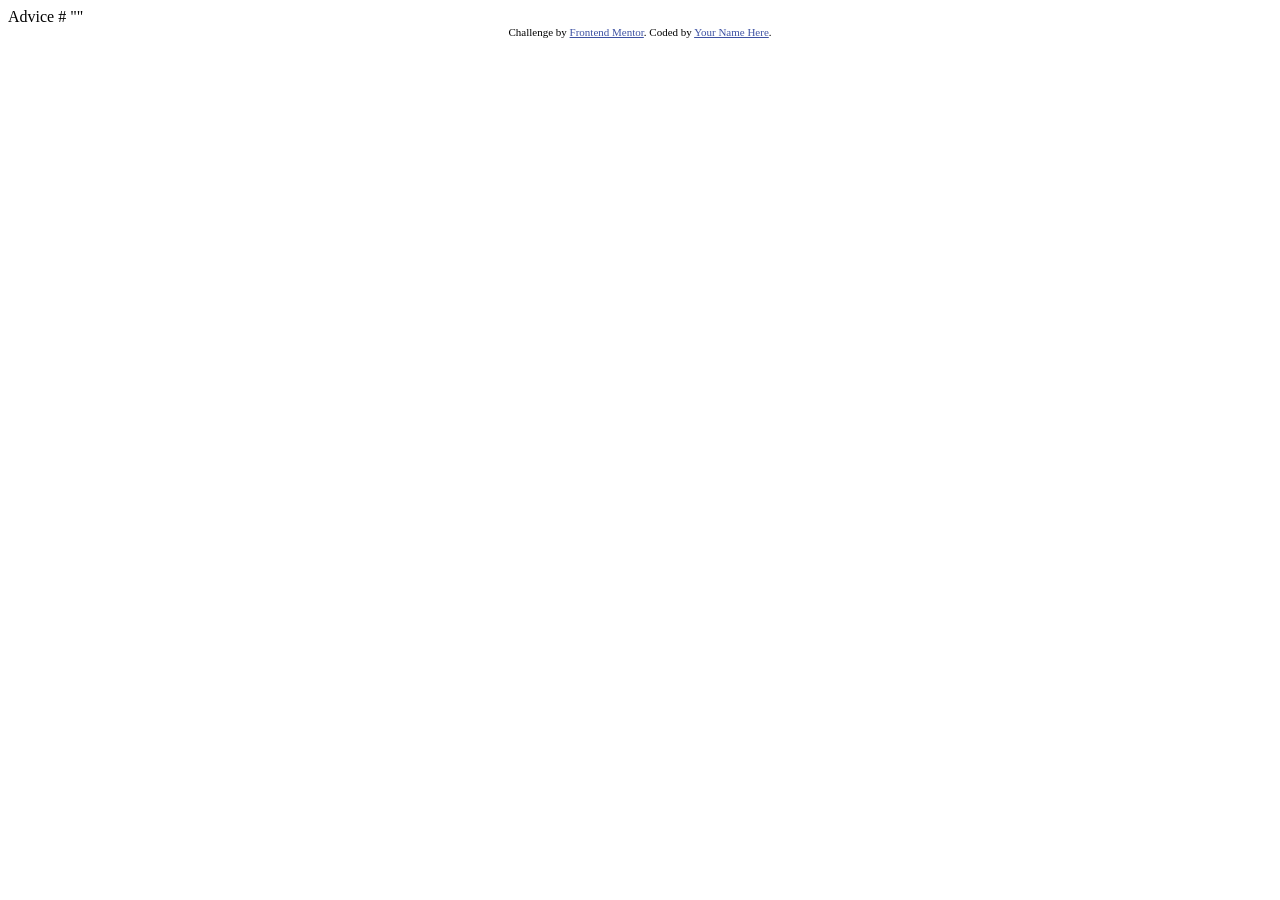
==== index.html @ 4f1453fd "first commit" ====
<!DOCTYPE html>
<html lang="en">
<head>
  <meta charset="UTF-8">
  <meta name="viewport" content="width=device-width, initial-scale=1.0"> <!-- displays site properly based on user's device -->

  <link rel="icon" type="image/png" sizes="32x32" href="./images/favicon-32x32.png">
  
  <title>Frontend Mentor | Advice generator app</title>

  <!-- Feel free to remove these styles or customise in your own stylesheet 👍 -->
  <style>
    .attribution { font-size: 11px; text-align: center; }
    .attribution a { color: hsl(228, 45%, 44%); }
  </style>
</head>
<body>

  Advice #<!-- Advice ID goes here -->

  "<!-- Advice text goes here -->"
  
  <div class="attribution">
    Challenge by <a href="https://www.frontendmentor.io?ref=challenge" target="_blank">Frontend Mentor</a>. 
    Coded by <a href="#">Your Name Here</a>.
  </div>
</body>
</html>
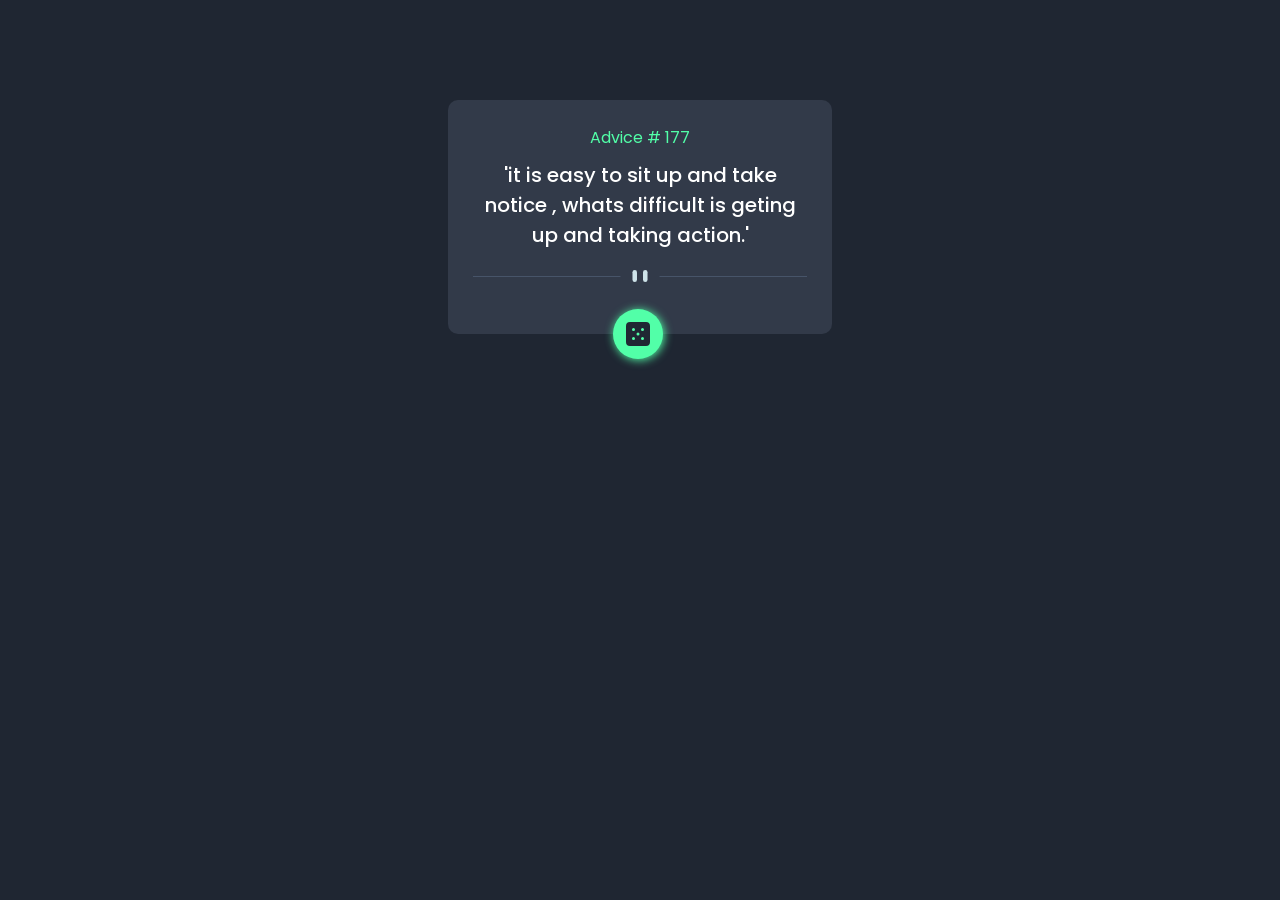
==== commit 0d03cc46: "changed indeex.html to index.html" ====
--- a/index.html
+++ b/index.html
@@ -1,28 +1,26 @@
 <!DOCTYPE html>
 <html lang="en">
 <head>
-  <meta charset="UTF-8">
-  <meta name="viewport" content="width=device-width, initial-scale=1.0"> <!-- displays site properly based on user's device -->
-
-  <link rel="icon" type="image/png" sizes="32x32" href="./images/favicon-32x32.png">
-  
-  <title>Frontend Mentor | Advice generator app</title>
-
-  <!-- Feel free to remove these styles or customise in your own stylesheet 👍 -->
-  <style>
-    .attribution { font-size: 11px; text-align: center; }
-    .attribution a { color: hsl(228, 45%, 44%); }
-  </style>
+    <meta charset="UTF-8">
+    <meta name="viewport" content="width=device-width, initial-scale=1.0">
+    <title>Quote app</title>
+    <link rel="stylesheet" href="/style.css">
+    <link rel="shortcut icon" href="/images/favicon-32x32.png" type="image/x-icon">
 </head>
 <body>
+    
+    <div class="container">
+        <p id="quoteid">advice # <span id="idnumber">177</span></p>
+        <p id="quote">'it is easy to sit up and take notice , whats difficult is geting up and taking action.'</p>
+        <img id="div" src="/images/pattern-divider-desktop.svg" alt="">
+<div class="image">
+     <img id="togler" src="/images/icon-dice.svg" alt="">
+</div>
+       
+    </div>
 
-  Advice #<!-- Advice ID goes here -->
 
-  "<!-- Advice text goes here -->"
-  
-  <div class="attribution">
-    Challenge by <a href="https://www.frontendmentor.io?ref=challenge" target="_blank">Frontend Mentor</a>. 
-    Coded by <a href="#">Your Name Here</a>.
-  </div>
+
+    <script src="/script.js"></script>
 </body>
 </html>
--- a/style.css
+++ b/style.css
@@ -0,0 +1,54 @@
+@import url('https://fonts.googleapis.com/css2?family=Poppins:ital,wght@0,100;0,200;0,300;0,400;0,500;0,600;0,700;0,800;0,900;1,100;1,200;1,300;1,400;1,500;1,600;1,700;1,800;1,900&display=swap');
+*{
+    padding: 0;
+    margin: 0;
+    box-sizing: border-box;
+    font-family: poppins;
+}
+body{
+    background-color: hsl(218, 23%, 16%);  
+}
+.container{
+    width: 30%;
+    background-color: hsl(217, 19%, 24%);
+    border-radius: 10px;
+    padding: 25px;
+    text-align: center;
+    margin: 100px auto;
+    position: relative;
+}
+#quoteid{
+    color: hsl(150, 100%, 66%);
+    text-transform: capitalize;
+}
+#quote{
+    color: #fff;
+    font-weight: 500;
+    font-size: 20px;
+    margin-top: 10px;
+}
+#div{
+    width: 100%;
+    margin: 20px 0;
+
+}
+.image{
+    height: 50px;
+    width: 50px;
+    border-radius: 50%;
+    display: flex;
+    justify-content: center;
+    align-items: center;
+    position: absolute;
+    left: 43%;
+    box-shadow: 1px 1px 10px  hsl(150, 100%, 66%);
+    /* margin: 10px auto; */
+    background-color: hsl(150, 100%, 66%);
+}
+
+@media screen and (max-width:500px) {
+    .container{
+        width: 80%;
+
+    }
+}
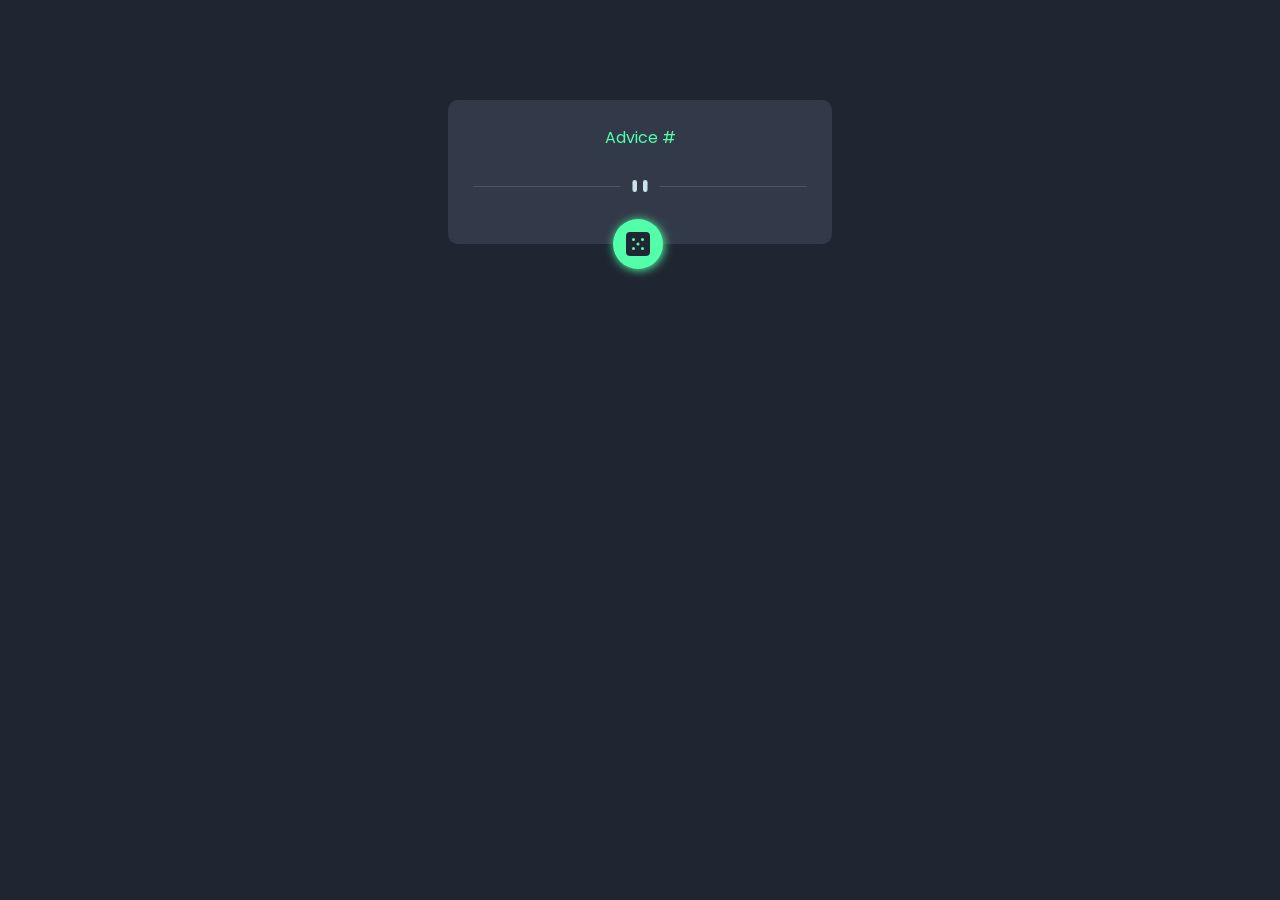
==== commit 2fe7b3a4: "remove the setinterval in js file" ====
--- a/index.html
+++ b/index.html
@@ -10,8 +10,8 @@
 <body>
     
     <div class="container">
-        <p id="quoteid">advice # <span id="idnumber">177</span></p>
-        <p id="quote">'it is easy to sit up and take notice , whats difficult is geting up and taking action.'</p>
+        <p id="quoteid">advice # <span id="idnumber"></span></p>
+        <p id="quote"></p>
         <img id="div" src="/images/pattern-divider-desktop.svg" alt="">
 <div class="image">
      <img id="togler" src="/images/icon-dice.svg" alt="">
